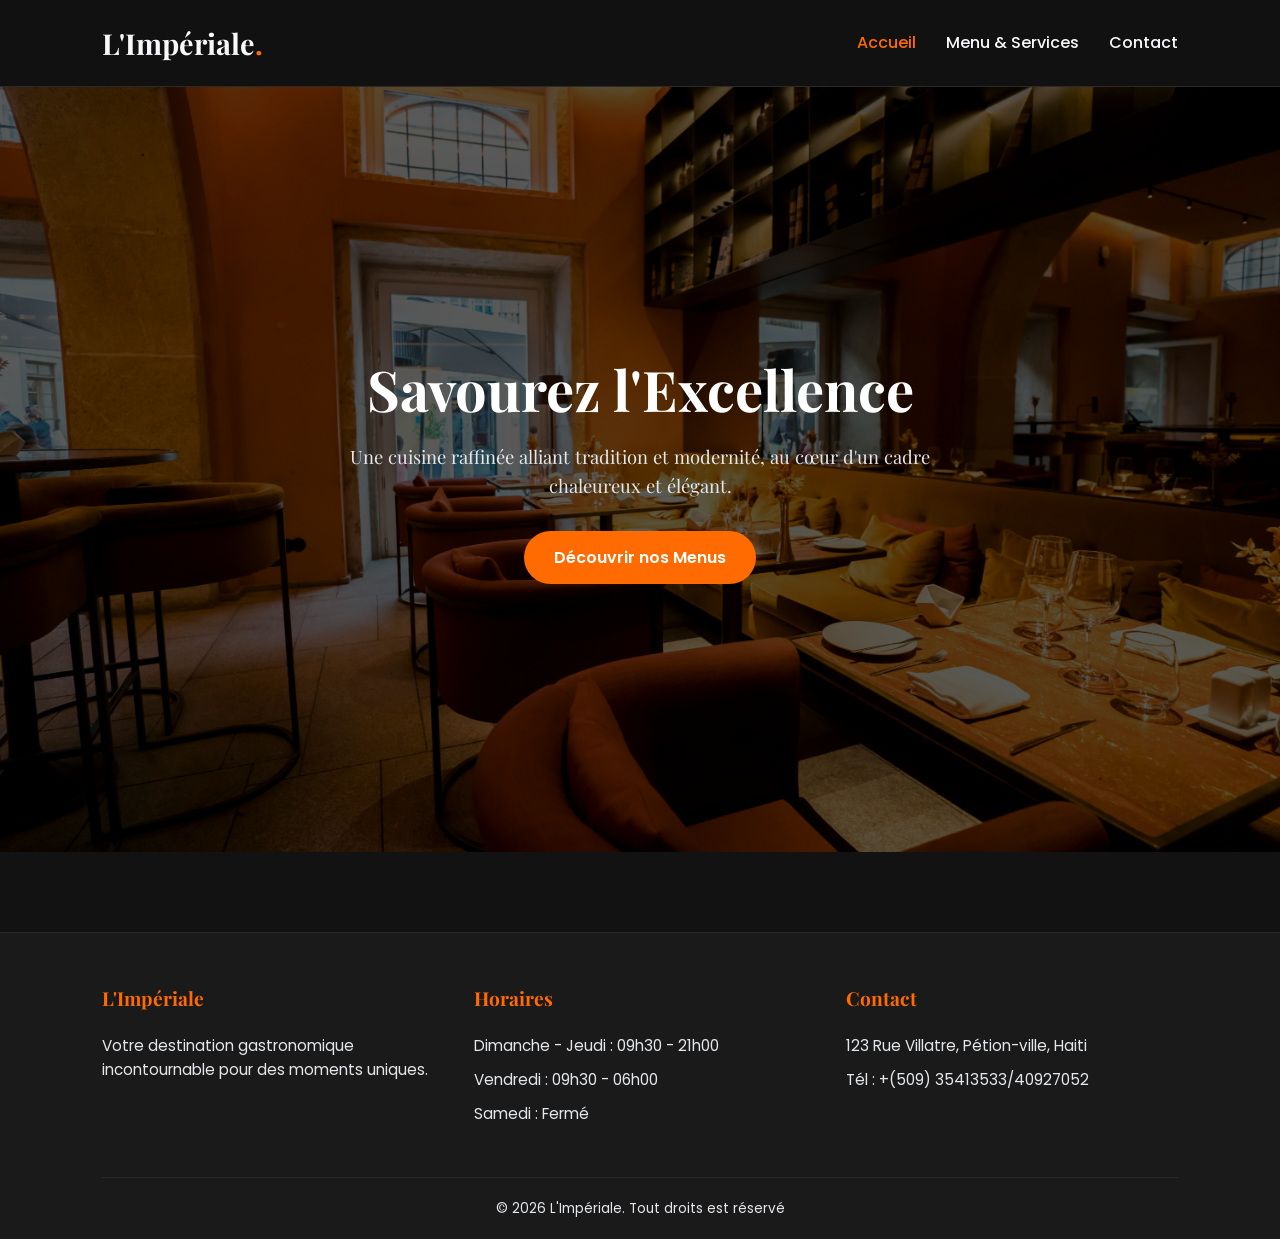
==== index.html @ 3d69af45 "Add files via upload" ====
<!DOCTYPE html>
<html lang="en">
<head>
    <meta charset="UTF-8">
    <meta name="viewport" content="width=device-width, initial-scale=1.0">
    <title>L'Impériale</title>
    <link rel="stylesheet" href="styles1.css">
        <link href="https://fonts.googleapis.com/css2?family=Playfair+Display:wght@600;700&family=Poppins:wght@300;400;600&display=swap" rel="stylesheet">
</head>
<body>
    <!-- tete de ma page--> 
        <header class="header">
        <a href="index.html" class="logo">L'Impériale<span>.</span></a>
        <nav>
            <ul class="nav-links">
                <li><a href="index.html" class="active">Accueil</a></li>
                <li><a href="menu1.html">Menu & Services</a></li>
                <li><a href="contact1.html">Contact</a></li>
            </ul>
        </nav>
        <!-- Section Héroïque avec image de fond -->


    </header>

        <!--Corps de la page-->

     <main>
        <section class="hero-section">
            <div class="hero-content">
            <h1 style="font-family: var(--font-title); font-size: 3.5rem; margin-bottom: 20px;">Savourez l'Excellence</h1>
            <p style="color: var(--text-muted); font-family: var(--font-title); max-width: 600px; margin: 0 auto 30px;">Une cuisine raffinée alliant tradition et modernité, au cœur d'un cadre chaleureux et élégant.</p>
            <a href="menu1.html" class="btn btn-primary">Découvrir nos Menus</a>
            </div>
        </section>
    </main>


        <!--Pied de la page-->

            <footer class="footer">
        <div class="footer-content">
            <div class="footer-col">
                <h3>L'Impériale</h3>
                <p>Votre destination gastronomique incontournable pour des moments uniques.</p>
            </div>
            <div class="footer-col">
                <h3>Horaires</h3>
                <p>Dimanche - Jeudi : 09h30 - 21h00</p>
                <p>Vendredi : 09h30 - 06h00</p>
                <p>Samedi : Fermé</p>
            </div>
            <div class="footer-col">
                <h3>Contact</h3>
                <p>123 Rue Villatre, Pétion-ville, Haiti</p>
                <p>Tél : +(509) 35413533/40927052</p>
            </div>
        </div>
        <div class="footer-bottom">
            <p>&copy; 2026 L'Impériale. Tout droits est réservé</p>
        </div>
    </footer>


   
</body>
</html>
---- styles1.css ----
/* ==========================================================================
   1. VARIABLES & CONFIGURATION DE BASE
   ========================================================================== */
:root {
  --primary-orange: #ff6b00;
  --primary-hover: #e05d00;
  --bg-dark: #121212;
  --bg-secondary: #1a1a1a;
  --card-bg: #1e1e1e;
  --text-light: #f8f9fa;
  --text-muted: #e4e7eb;
  --font-title: 'Playfair Display', serif;
  --font-body: 'Poppins', sans-serif;
}

* {
  margin: 0;
  padding: 0;
  box-sizing: border-box;
}

body {
  background-color: var(--bg-dark);
  color: var(--text-light);
  font-family: var(--font-body);
  line-height: 1.6;
}

a {
  text-decoration: none;
  color: inherit;
}

ul {
  list-style: none;
}

/* ==========================================================================
   2. EN-TÊTE ET NAVIGATION (Tête de page)
   ========================================================================== */
.header {
  display: flex;
  justify-content: space-between;
  align-items: center;
  padding: 20px 8%;
  background-color: rgba(18, 18, 18, 0.95);
  position: sticky;
  top: 0;
  z-index: 1000;
  border-bottom: 1px solid #2a2a2a;
}

.logo {
  font-family: var(--font-title);
  font-size: 1.8rem;
  font-weight: 700;
}

.logo span {
  color: var(--primary-orange);
}

.nav-links {
  display: flex;
  gap: 30px;
}

.nav-links a {
  font-weight: 500;
  transition: color 0.3s ease;
}

.nav-links a:hover,
.nav-links a.active {
  color: var(--primary-orange);
}

/* ==========================================================================
   3. BOUTONS & EFFETS HOVER
   ========================================================================== */
.btn {
  display: inline-block;
  padding: 12px 28px;
  border-radius: 30px;
  font-weight: 600;
  cursor: pointer;
  transition: all 0.3s ease-in-out;
  border: 2px solid transparent;
  text-align: center;
}

.btn-primary {
  background-color: var(--primary-orange);
  color: #fff;
}

.btn-primary:hover {
  background-color: var(--primary-hover);
  transform: translateY(-3px);
  box-shadow: 0 8px 20px rgba(255, 107, 0, 0.4);
}

.btn-outline {
  border-color: var(--primary-orange);
  color: var(--primary-orange);
  background: transparent;
}

.btn-outline:hover {
  background-color: var(--primary-orange);
  color: #fff;
  transform: translateY(-3px);
}


/* ==========================================================================
   SECTION HÉROÏQUE (AVEC IMAGE DE FOND)
   ========================================================================== */
.hero-section {
  /* Le gradient noir semi-transparent (0.6) se superpose à l'image pour l'assombrir et faire ressortir le texte */
  background-image: linear-gradient(rgba(0, 0, 0, 0.65), rgba(0, 0, 0, 0.65)), url('imaje-fond.jpg');
  
  /* Paramètres pour que l'image s'adapte parfaitement à l'écran */
  background-size: cover;
  background-position: center;
  background-repeat: no-repeat;
  
  /* Dimensions et alignement du contenu */
  height: 85vh; /* Prend 85% de la hauteur de l'écran */
  display: flex;
  align-items: center;
  justify-content: center;
  text-align: center;
  padding: 0 20px;
}

.hero-content {
  max-width: 750px;
}

.hero-content h1 {
  font-family: var(--font-title);
  font-size: 3.5rem;
  font-weight: 700;
  color: #fff;
  margin-bottom: 20px;
  line-height: 1.2;
}

.hero-content p {
  color: #d1d1d1;
  font-size: 1.15rem;
  margin-bottom: 30px;
}

/* Adaptation pour les téléphones mobiles */
@media (max-width: 768px) {
  .hero-section {
    height: 70vh;
  }
  
  .hero-content h1 {
    font-size: 2.3rem;
  }
  
  .hero-content p {
    font-size: 1rem;
  }
}


/* ==========================================================================
   4. CARTES DE PLATS & SERVICES (Grille Responsive)
   ========================================================================== */
.container {
  max-width: 1300px;
  margin: 0 auto;
  padding: 40px 20px;
}

.section-title {
  font-family: var(--font-title);
  font-size: 2.5rem;
  text-align: center;
  color: var(--text-light);
}

.section-subtitle {
  text-align: center;
  color: var(--primary-orange);
  margin-bottom: 40px;
  font-size: 0.95rem;
}

/* ==========================================================================
   GRILLE RESPONSIVE DU MENU (1 col mobile, 2 tablet, 4 PC)
   ========================================================================== */
.menu-grid {
  display: grid;
  gap: 25px;
}

/* 📱 Mobile : 1 carte par ligne */
@media (max-width: 767px) {
  .menu-grid {
    grid-template-columns: 1fr;
  }
}

/* 📑 Tablette : 2 cartes par ligne */
@media (min-width: 768px) and (max-width: 1023px) {
  .menu-grid {
    grid-template-columns: repeat(2, 1fr);
  }
}

/* 💻 PC / Grand Écran : 4 cartes par ligne */
@media (min-width: 1024px) {
  .menu-grid {
    grid-template-columns: repeat(4, 1fr);
  }
}

/* ==========================================================================
   STYLE DES CARTES & DÉTAILS DÉROULANTS
   ========================================================================== */
.card {
  background-color: var(--card-bg);
  border-radius: 12px;
  overflow: hidden;
  border: 2px solid transparent;
  cursor: pointer;
  transition: all 0.3s ease-in-out;
  display: flex;
  flex-direction: column;
  position: relative;
  box-shadow: 0 4px 15px rgba(0, 0, 0, 0.4);
}

/* Effet Hover (survol) */
.card:hover {
  transform: translateY(-5px);
  border-color: rgba(255, 107, 0, 0.4);
  box-shadow: 0 8px 25px rgba(255, 107, 0, 0.25);
}

.card-img {
  height: 180px;
  overflow: hidden;
  position: relative;
}

.card-img img {
  width: 100%;
  height: 100%;
  object-fit: cover;
  transition: transform 0.4s ease;
}

.card:hover .card-img img {
  transform: scale(1.08);
}

.badge {
  position: absolute;
  top: 10px;
  right: 10px;
  background-color: var(--primary-orange);
  color: #fff;
  font-size: 0.75rem;
  font-weight: 600;
  padding: 4px 10px;
  border-radius: 20px;
}

.card-body {
  padding: 20px;
  display: flex;
  flex-direction: column;
  flex-grow: 1;
}

.card-title {
  font-family: var(--font-title);
  font-size: 1.25rem;
  margin-bottom: 8px;
}

.card-summary {
  color: var(--text-muted);
  font-size: 0.88rem;
}

/* --- DÉTAILS CACHÉS PAR DÉFAUT --- */
.card-details {
  max-height: 0;
  opacity: 0;
  overflow: hidden;
  transition: max-height 0.4s ease, opacity 0.3s ease, margin-top 0.3s ease;
  font-size: 0.85rem;
  color: #d1d1d1;
}

.card-details p {
  margin-bottom: 8px;
}

.prep-time {
  display: inline-block;
  color: var(--primary-orange);
  font-weight: 600;
  margin-top: 5px;
}

/* --- ÉTAT DE LA CARTE OUVERTE (EXPANDED) --- */
.card.expanded {
  border-color: var(--primary-orange);
  box-shadow: 0 10px 30px rgba(255, 107, 0, 0.35);
  background-color: #242424; /* Légère accentuation du fond */
}

.card.expanded .card-details {
  max-height: 200px; /* Espace suffisant pour dévoiler le texte */
  opacity: 1;
  margin-top: 15px;
  padding-top: 12px;
  border-top: 1px dashed #3a3a3a;
}

.card-footer {
  display: flex;
  justify-content: space-between;
  align-items: center;
  margin-top: auto;
  padding-top: 15px;
}

.price {
  font-size: 1.15rem;
  font-weight: 700;
  color: var(--primary-orange);
}

.expand-btn {
  font-size: 0.85rem;
  font-weight: 600;
  color: var(--text-muted);
  transition: color 0.3s ease;
}

.card.expanded .expand-btn {
  color: var(--primary-orange);
}


/* ==========================================================================
   5. PIED DE PAGE (Footer - Pied de la page)
   ========================================================================== */
.footer {
  background-color: var(--bg-secondary);
  padding: 50px 8% 20px;
  border-top: 1px solid #2a2a2a;
  margin-top: 80px;
}

.footer-content {
  display: grid;
  grid-template-columns: repeat(auto-fit, minmax(250px, 1fr));
  gap: 40px;
  margin-bottom: 40px;
}

.footer-col h3 {
  font-family: var(--font-title);
  font-size: 1.2rem;
  margin-bottom: 20px;
  color: var(--primary-orange);
}

.footer-col p, .footer-col li {
  color: var(--text-muted);
  margin-bottom: 10px;
  font-size: 0.95rem;
}

.footer-bottom {
  text-align: center;
  padding-top: 20px;
  border-top: 1px solid #2a2a2a;
  color: var(--text-muted);
  font-size: 0.85rem;
}


/* ==========================================================================
   FORMULAIRE DE COMMANDE
   ========================================================================== */
.form-container {
  max-width: 800px;
  margin: 0 auto;
  background-color: var(--card-bg);
  padding: 40px;
  border-radius: 12px;
  box-shadow: 0 8px 30px rgba(0, 0, 0, 0.5);
}

.form-section {
  margin-bottom: 30px;
  padding-bottom: 20px;
  border-bottom: 1px solid #333;
}

.form-section:last-of-type {
  border-bottom: none;
}

.form-section-title {
  font-family: var(--font-title);
  color: var(--primary-orange);
  font-size: 1.3rem;
  margin-bottom: 20px;
}

.form-grid {
  display: grid;
  grid-template-columns: repeat(auto-fit, minmax(250px, 1fr));
  gap: 20px;
}

.input-group {
  margin-bottom: 20px;
  display: flex;
  flex-direction: column;
}

.input-group label {
  margin-bottom: 8px;
  font-size: 0.95rem;
  color: var(--text-light);
}

/* Style des champs de saisie */
.input-group input[type="text"],
.input-group input[type="tel"],
.input-group input[type="date"],
.input-group input[type="time"],
.input-group textarea {
  width: 100%;
  padding: 12px 15px;
  background-color: #121212;
  border: 1px solid #333;
  color: #fff;
  border-radius: 8px;
  font-family: var(--font-body);
  transition: border-color 0.3s ease, box-shadow 0.3s ease;
}

/* Effet Hover et Focus sur les champs */
.input-group input:focus,
.input-group textarea:focus {
  outline: none;
  border-color: var(--primary-orange);
  box-shadow: 0 0 8px rgba(255, 107, 0, 0.3);
}

/* Boutons Radio */
.radio-group {
  display: flex;
  flex-direction: column;
  gap: 10px;
}

.radio-label {
  display: flex;
  align-items: center;
  gap: 10px;
  cursor: pointer;
  color: var(--text-muted);
  font-size: 0.95rem;
}

.radio-label input[type="radio"] {
  accent-color: var(--primary-orange);
  width: 18px;
  height: 18px;
}

/* Bouton de soumission */
.submit-btn {
  width: 100%;
  font-size: 1.1rem;
  padding: 15px;
  margin-top: 10px;
}

/* Message de confirmation caché par défaut */
.hidden-message {
  display: none;
  background-color: rgba(46, 204, 113, 0.2);
  color: #2ecc71;
  text-align: center;
  padding: 15px;
  border-radius: 8px;
  margin-top: 20px;
  font-weight: 600;
  border: 1px solid #2ecc71;
}

/* Responsive pour mobile */
@media (max-width: 600px) {
  .form-container {
    padding: 25px 15px;
  }
}


/* ==========================================================================
   MODALE STYLE GLASSMORPHISM (Image 3)
   ========================================================================== */
.modal-overlay {
  position: fixed;
  top: 0;
  left: 0;
  width: 100vw;
  height: 100vh;
  background-color: rgba(0, 0, 0, 0.75);
  backdrop-filter: blur(8px);
  display: flex;
  justify-content: center;
  align-items: center;
  z-index: 2000;
  opacity: 0;
  pointer-events: none;
  transition: opacity 0.3s ease;
}

.modal-overlay.active {
  opacity: 1;
  pointer-events: auto;
}

.modal-container {
  width: 100%;
  max-width: 420px;
  max-height: 90vh;
  overflow-y: auto;
  position: relative;
  border-radius: 28px;
  background-color: #121212;
  box-shadow: 0 20px 50px rgba(0, 0, 0, 0.8);
}

/* Cache la barre de défilement */
.modal-container::-webkit-scrollbar {
  display: none;
}

/* Image principale en haut */
.modal-hero {
  position: relative;
  height: 280px;
  width: 100%;
}

.modal-hero img {
  width: 100%;
  height: 100%;
  object-fit: cover;
}

/* Boutons Retour et Cœur sur l'image */
.modal-btn-back,
.modal-btn-fav {
  position: absolute;
  top: 15px;
  width: 40px;
  height: 40px;
  border-radius: 50%;
  border: none;
  background: rgba(255, 255, 255, 0.2);
  backdrop-filter: blur(10px);
  color: #fff;
  font-size: 1.2rem;
  cursor: pointer;
  display: flex;
  align-items: center;
  justify-content: center;
  z-index: 10;
  transition: transform 0.2s ease;
}

.modal-btn-back { left: 15px; font-size: 1.8rem; }
.modal-btn-fav { right: 15px; }

.modal-btn-back:hover,
.modal-btn-fav:hover {
  transform: scale(1.1);
  background: rgba(255, 255, 255, 0.3);
}

/* Carte translucide (Glassmorphism) */
.modal-glass-card {
  margin-top: -40px;
  position: relative;
  background: rgba(30, 30, 30, 0.75);
  backdrop-filter: blur(20px);
  border: 1px solid rgba(255, 255, 255, 0.1);
  border-radius: 24px;
  padding: 24px;
  color: #fff;
}

.modal-header-tag {
  margin-bottom: 10px;
}

.modal-title {
  font-family: var(--font-title, serif);
  font-size: 1.5rem;
  font-weight: 700;
  margin-bottom: 10px;
}

.modal-meta-row {
  display: flex;
  justify-content: space-between;
  align-items: center;
  margin-bottom: 12px;
}

.modal-rating {
  font-size: 0.9rem;
  color: #a0a0a0;
}

.modal-price {
  font-size: 1.3rem;
  font-weight: 700;
  color: var(--primary-orange, #ff6b00);
}

.modal-desc {
  font-size: 0.88rem;
  color: #b0b0b0;
  line-height: 1.5;
}

.modal-divider {
  border: none;
  border-top: 1px solid rgba(255, 255, 255, 0.1);
  margin: 20px 0;
}

/* Section Personnalisation */
.customize-section h3 {
  font-size: 1.05rem;
  margin-bottom: 15px;
}

.option-row {
  display: flex;
  justify-content: space-between;
  align-items: center;
  margin-bottom: 18px;
  font-size: 0.9rem;
}

.size-selector {
  display: flex;
  gap: 8px;
  background-color: #1a1a1a;
  padding: 4px;
  border-radius: 20px;
}

.size-btn {
  background: transparent;
  border: none;
  color: #a0a0a0;
  padding: 6px 14px;
  border-radius: 16px;
  font-size: 0.8rem;
  cursor: pointer;
  transition: all 0.3s ease;
}

.size-btn.active {
  background-color: var(--primary-orange, #ff6b00);
  color: #fff;
  font-weight: 600;
}

/* Interrupteurs (Toggle Switches) */
.toggle-row {
  display: flex;
  justify-content: space-between;
  align-items: center;
  margin-bottom: 15px;
  font-size: 0.9rem;
  color: #e0e0e0;
}

.switch {
  position: relative;
  display: inline-block;
  width: 44px;
  height: 24px;
}

.switch input {
  opacity: 0;
  width: 0;
  height: 0;
}

.slider {
  position: absolute;
  cursor: pointer;
  top: 0; left: 0; right: 0; bottom: 0;
  background-color: #333;
  transition: .3s;
  border-radius: 24px;
}

.slider:before {
  position: absolute;
  content: "";
  height: 18px;
  width: 18px;
  left: 3px;
  bottom: 3px;
  background-color: white;
  transition: .3s;
  border-radius: 50%;
}

input:checked + .slider {
  background-color: var(--primary-orange, #ff6b00);
}

input:checked + .slider:before {
  transform: translateX(20px);
}

.modal-add-btn {
  width: 100%;
  margin-top: 15px;
  padding: 14px;
  border-radius: 30px;
}
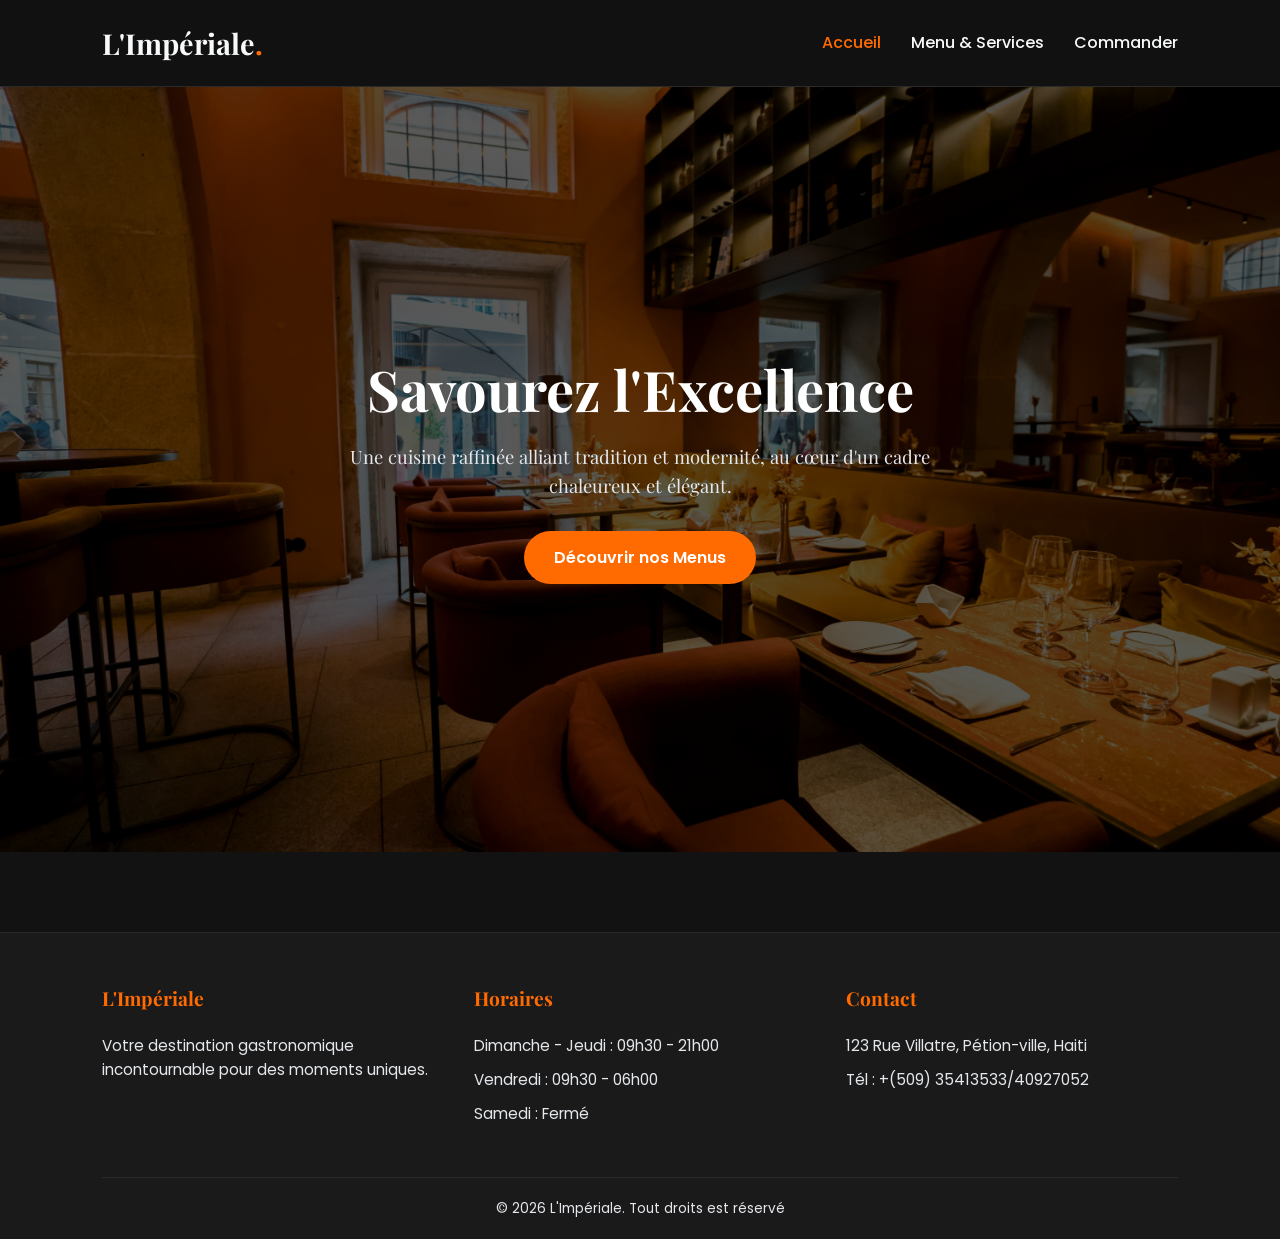
==== commit 108e9a88: "Add files via upload" ====
--- a/index.html
+++ b/index.html
@@ -11,11 +11,18 @@
     <!-- tete de ma page--> 
         <header class="header">
         <a href="index.html" class="logo">L'Impériale<span>.</span></a>
+            <!-- BOUTON HAMBURGER -->
+    <div class="hamburger" id="hamburger">
+        <span></span>
+        <span></span>
+        <span></span>
+    </div>
+
         <nav>
             <ul class="nav-links">
                 <li><a href="index.html" class="active">Accueil</a></li>
                 <li><a href="menu1.html">Menu & Services</a></li>
-                <li><a href="contact1.html">Contact</a></li>
+                <li><a href="contact1.html">Commander</a></li>
             </ul>
         </nav>
         <!-- Section Héroïque avec image de fond -->
@@ -61,7 +68,28 @@
         </div>
     </footer>
 
+<script>
+    // GESTION DU MENU HAMBURGER MOBILE
+const hamburger = document.getElementById("hamburger");
+const navLinks = document.getElementById("nav-links");
 
+if (hamburger && navLinks) {
+  // Ouvre ou ferme le menu au clic sur le bouton hamburger
+  hamburger.addEventListener("click", () => {
+    hamburger.classList.toggle("active");
+    navLinks.classList.toggle("active");
+  });
+
+  // Ferme automatiquement le menu lorsqu'on clique sur un lien de la liste
+  navLinks.querySelectorAll("a").forEach(link => {
+    link.addEventListener("click", () => {
+      hamburger.classList.remove("active");
+      navLinks.classList.remove("active");
+    });
+  });
+}
+
+</script>
    
 </body>
 </html>
--- a/styles1.css
+++ b/styles1.css
@@ -110,6 +110,79 @@
   background-color: var(--primary-orange);
   color: #fff;
   transform: translateY(-3px);
+}
+
+/* ==========================================================================
+   MENU HAMBURGER RESPONSIVE
+   ========================================================================== */
+
+/* Masqué par défaut sur PC */
+.hamburger {
+  display: none;
+  flex-direction: column;
+  cursor: pointer;
+  gap: 6px;
+  background: none;
+  border: none;
+  padding: 5px;
+  z-index: 1100;
+}
+
+.hamburger span {
+  display: block;
+  width: 28px;
+  height: 3px;
+  background-color: var(--text-light, #f8f9fa);
+  border-radius: 2px;
+  transition: all 0.3s ease-in-out;
+}
+
+/* Animation du hamburger en croix (X) lorsqu'il est actif */
+.hamburger.active span:nth-child(1) {
+  transform: translateY(9px) rotate(45deg);
+  background-color: var(--primary-orange, #ff6b00);
+}
+.hamburger.active span:nth-child(2) {
+  opacity: 0;
+}
+.hamburger.active span:nth-child(3) {
+  transform: translateY(-9px) rotate(-45deg);
+  background-color: var(--primary-orange, #ff6b00);
+}
+
+/* Adaptation pour les écrans de moins de 768px (Tablettes et Mobiles) */
+@media (max-width: 768px) {
+  .hamburger {
+    display: flex; /* Affiche le bouton sur mobile */
+  }
+
+  .nav-links {
+    position: absolute;
+    top: 100%;
+    left: 0;
+    width: 100%;
+    background-color: rgba(18, 18, 18, 0.98);
+    backdrop-filter: blur(12px);
+    flex-direction: column;
+    align-items: center;
+    gap: 25px;
+    padding: 0;
+    border-bottom: 1px solid #333;
+    box-shadow: 0 10px 20px rgba(0,0,0,0.5);
+    
+    /* Effet replié par défaut */
+    max-height: 0;
+    overflow: hidden;
+    opacity: 0;
+    transition: max-height 0.4s ease, opacity 0.3s ease, padding 0.3s ease;
+  }
+
+  /* État ouvert du menu mobile */
+  .nav-links.active {
+    max-height: 300px;
+    opacity: 1;
+    padding: 30px 0;
+  }
 }
 
 
